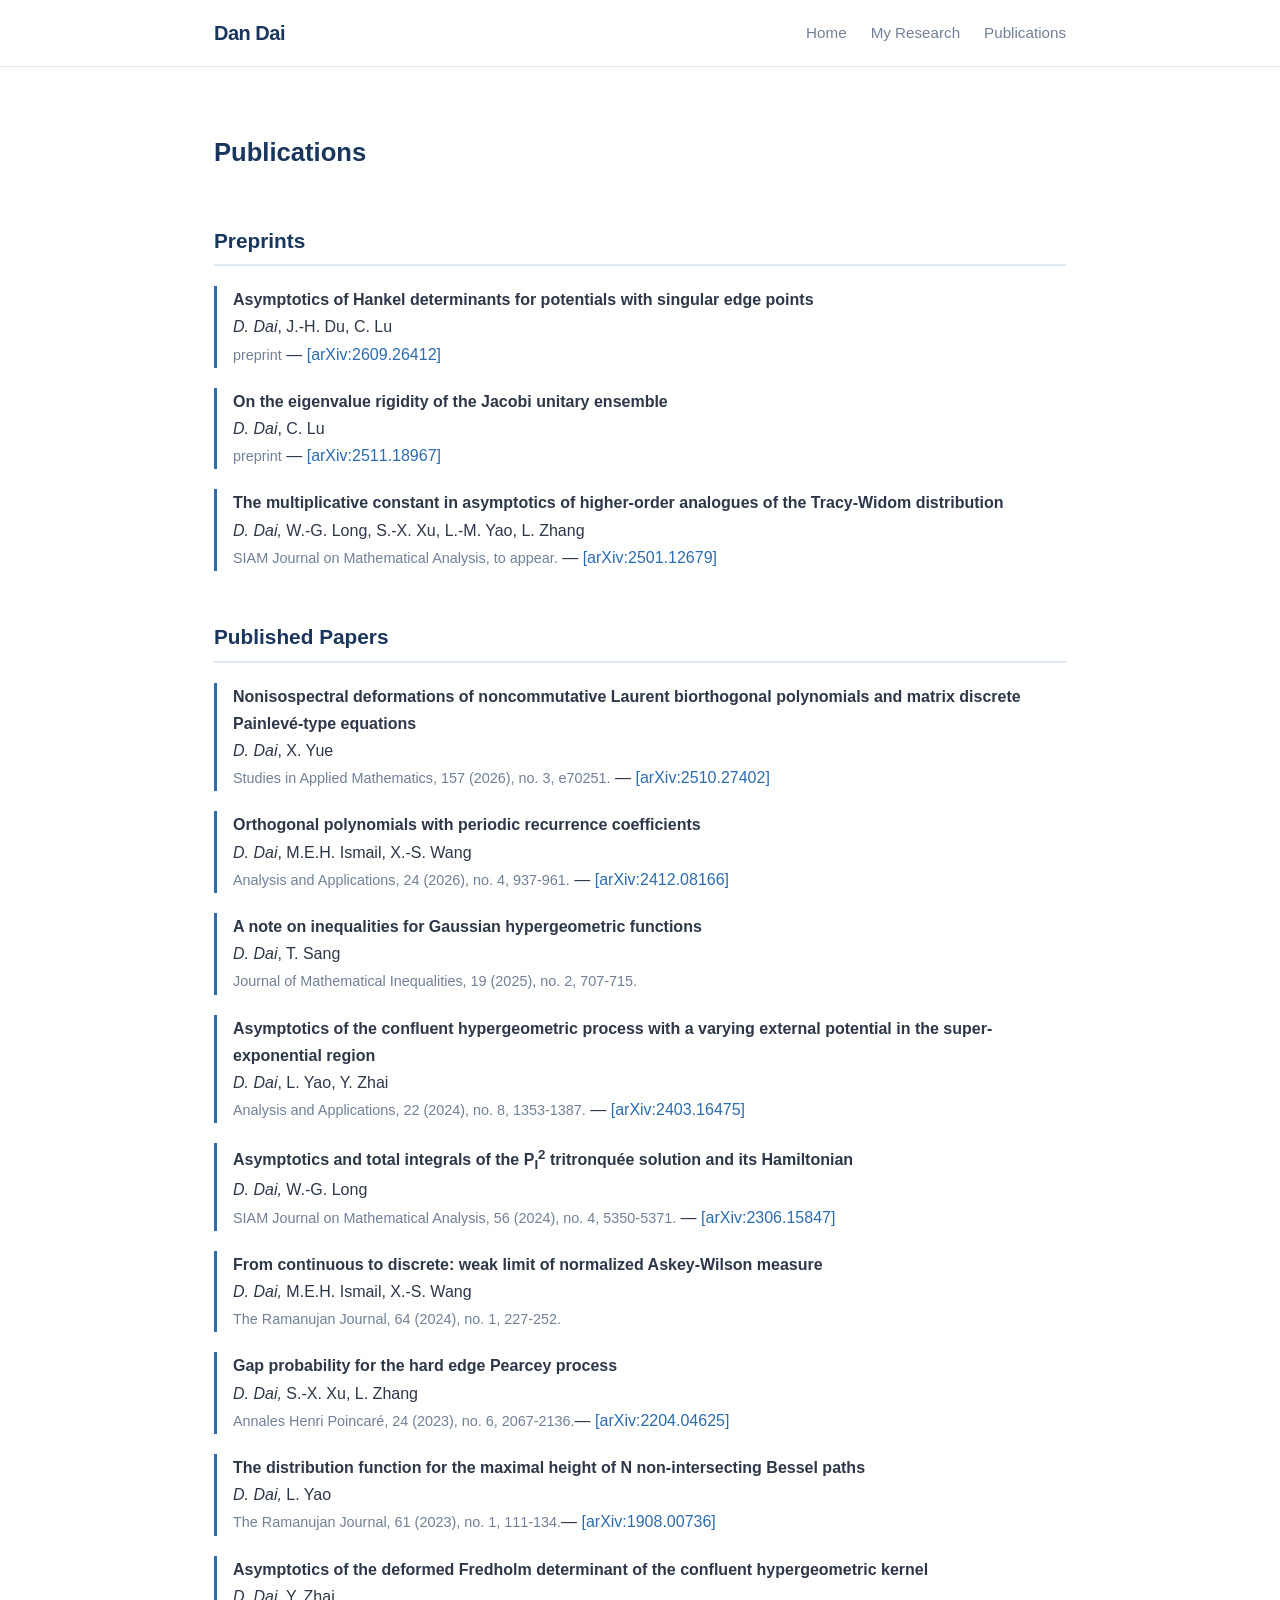
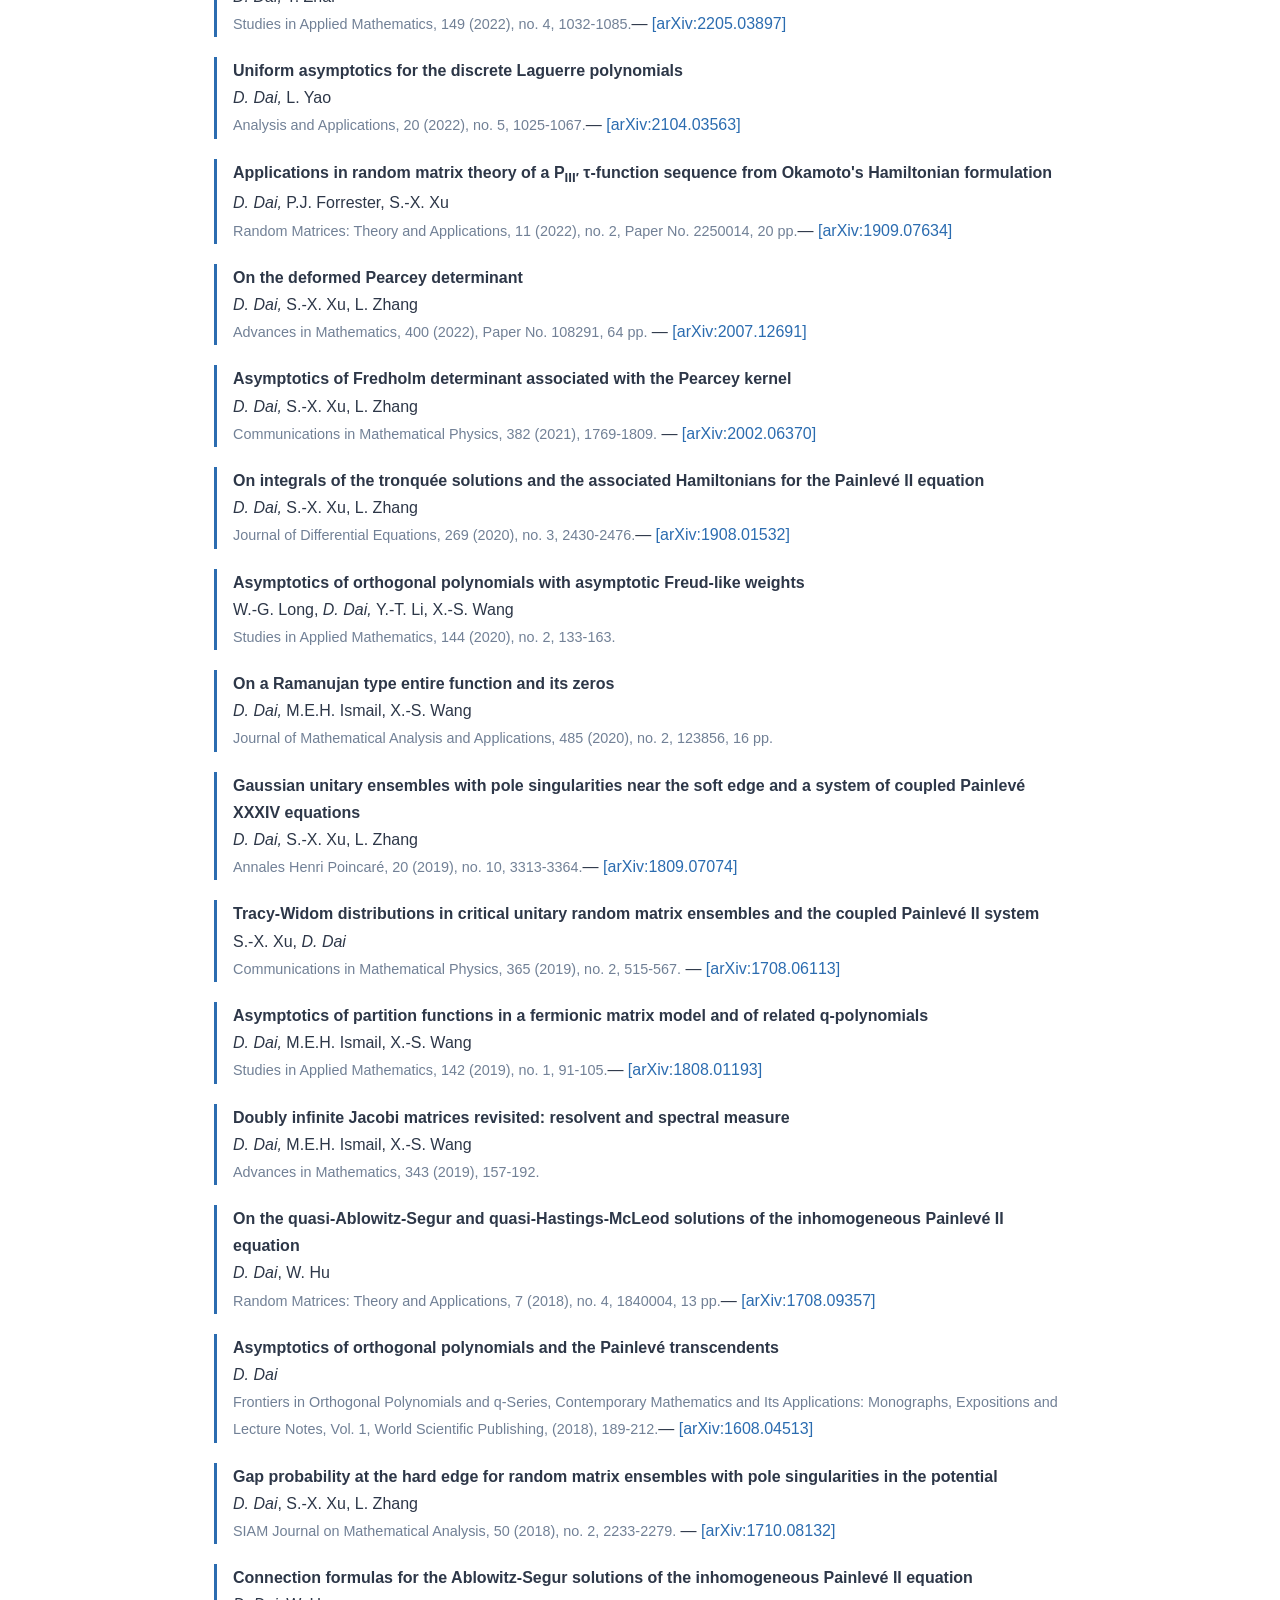
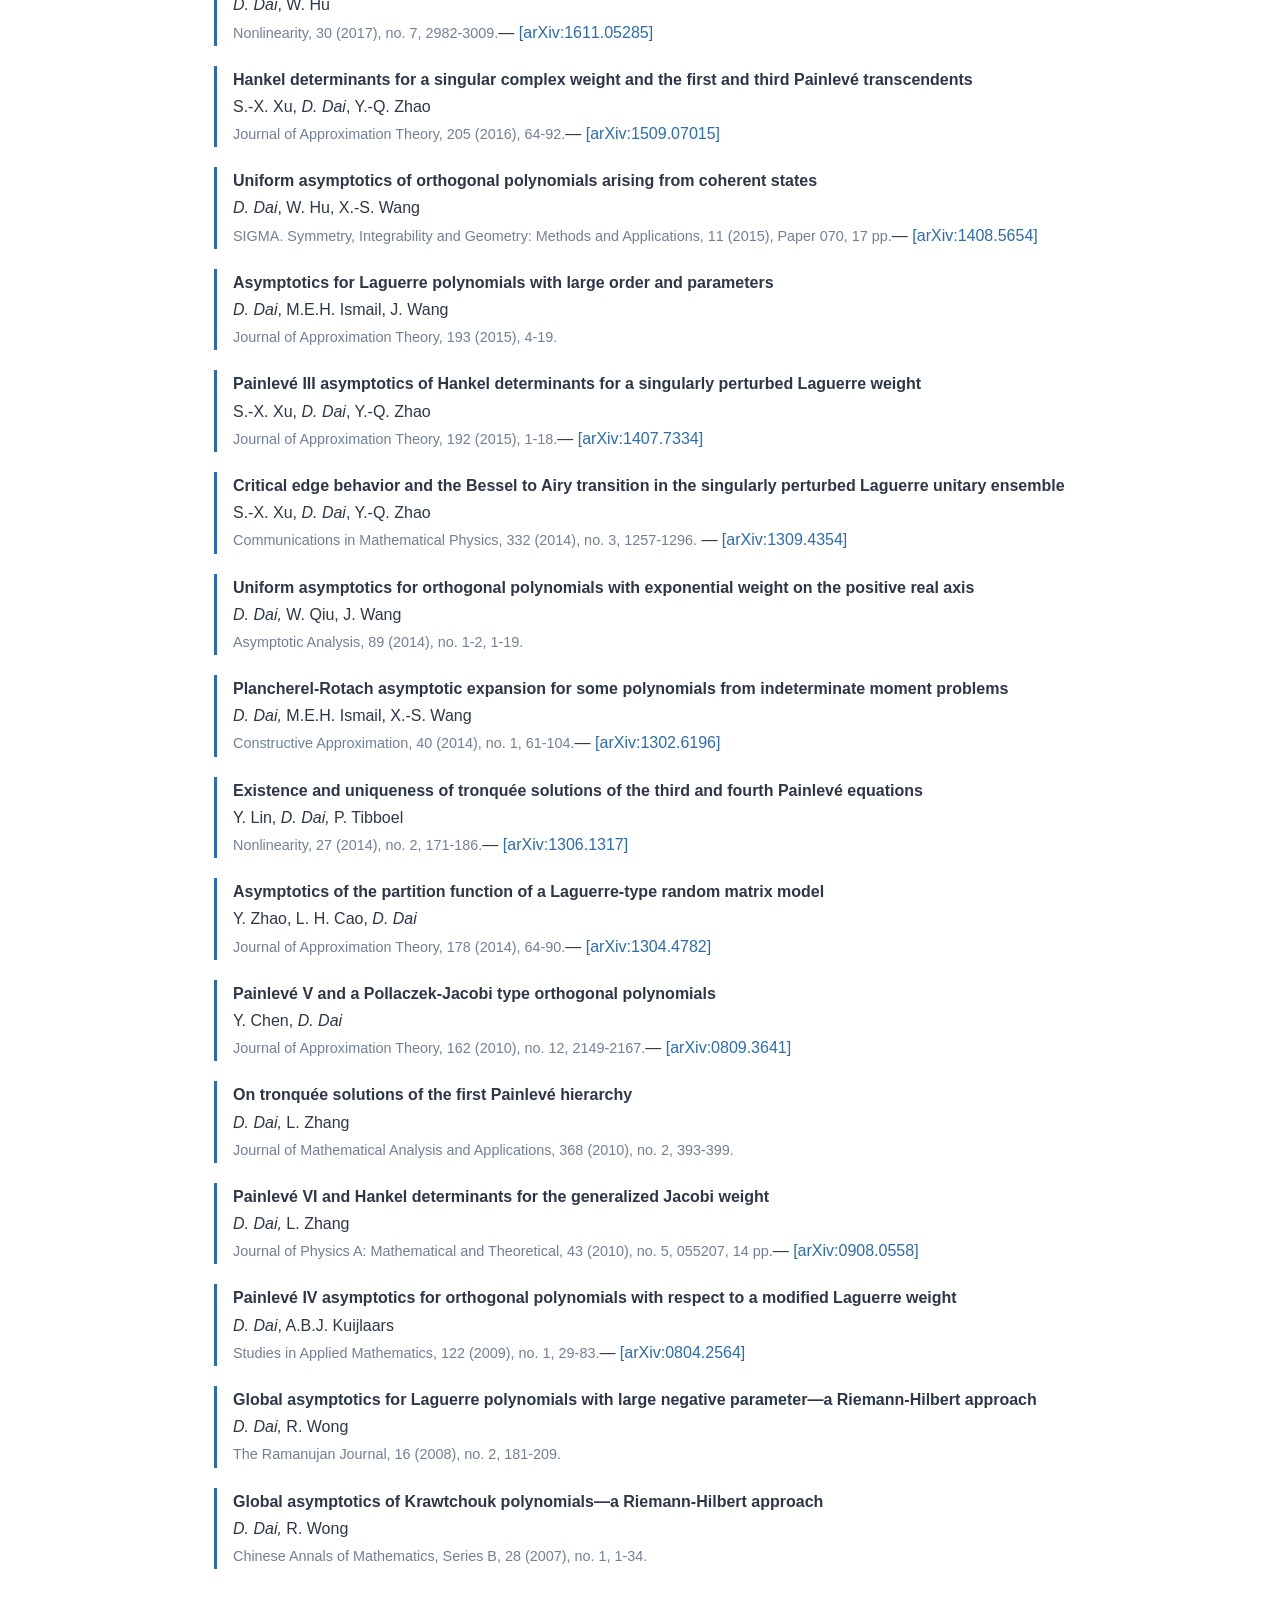
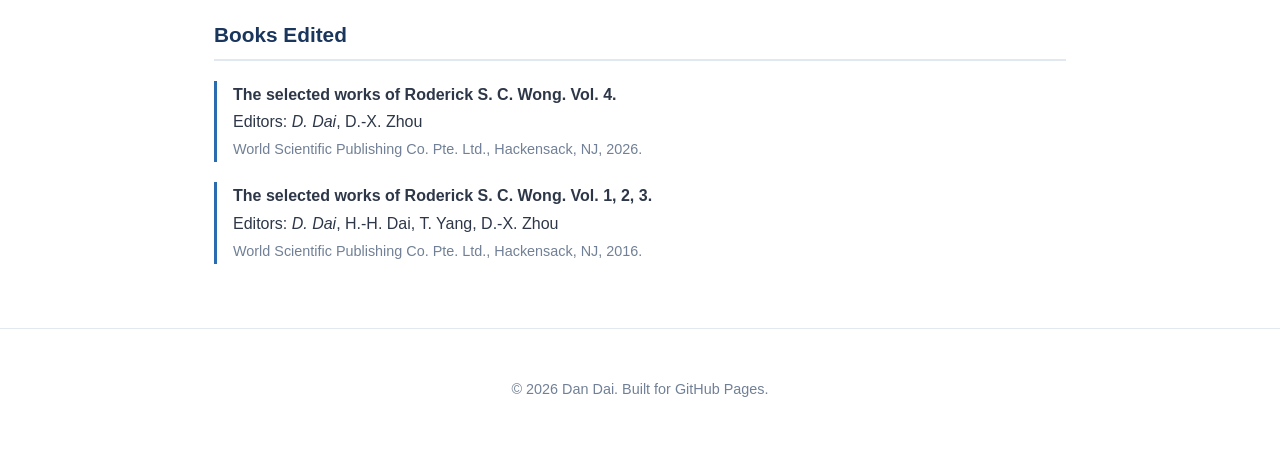
==== publications.html @ a32fab9c "Add files via upload The original files for my homepage in Sep. 2026." ====
<!DOCTYPE html>
<html lang="en">
<head>
  <meta charset="UTF-8" />
  <meta name="viewport" content="width=device-width, initial-scale=1.0" />
  <title>Publications | Dan Dai</title>
  <link rel="stylesheet" href="styles.css" />
</head>
<body>

  <header>
    <div class="nav-container">
      <a href="index.html" class="logo">Dan Dai</a>
      <nav>
        <ul>
          <li><a href="index.html">Home</a></li>
          <li><a href="research.html">My Research</a></li>
          <li><a href="publications.html">Publications</a></li>
          <!-- <li><a href="events.html">Events</a></li>-->
        </ul>
      </nav>
    </div>
  </header>

  <main class="section">
    <div class="container">
      <h2>Publications</h2>

      <!-- Category 1: Preprints -->
      <section class="pub-category">
        <h3>Preprints</h3>
        <ul class="pub-list">
        <li>
            <strong>Asymptotics of Hankel determinants for potentials with singular edge points</strong><br />
            <em>D. Dai</em>, J.-H. Du, C. Lu<br />
            <span class="conf">preprint</span> &mdash;
            <a href="https://arxiv.org/abs/2609.26412" target="_blank" rel="noopener noreferrer">[arXiv:2609.26412]</a>
          </li>
        <li>
            <strong>On the eigenvalue rigidity of the Jacobi unitary ensemble</strong><br />
            <em>D. Dai</em>, C. Lu<br />
            <span class="conf">preprint</span> &mdash;
            <a href="https://arxiv.org/abs/2511.18967" target="_blank" rel="noopener noreferrer">[arXiv:2511.18967]</a>
          </li>
        
        <li>
          <strong>The multiplicative constant in asymptotics of higher-order analogues of the Tracy-Widom distribution </strong><br />
          <em>D. Dai,</em> W.-G. Long, S.-X. Xu, L.-M. Yao, L. Zhang <br /> 
          <span class="conf">SIAM Journal on Mathematical Analysis, to appear.</span> &mdash;
          <a href="https://arxiv.org/abs/2501.12679" target="_blank" rel="noopener noreferrer">[arXiv:2501.12679]</a>
        </li>
        </ul>
      </section>

      <!-- Category 2: Published Papers -->
      <section class="pub-category">
        <h3>Published Papers</h3>
        <ul class="pub-list">
        <li>
            <strong>Nonisospectral deformations of noncommutative Laurent biorthogonal polynomials and matrix discrete Painlevé-type equations </strong><br />
            <em>D. Dai</em>, X. Yue<br />
            <span class="conf">Studies in Applied Mathematics, 157 (2026), no. 3, e70251.</span> &mdash;
            <a href="https://arxiv.org/abs/2510.27402" target="_blank" rel="noopener noreferrer">[arXiv:2510.27402]</a>
          </li>

        <li>
            <strong>Orthogonal polynomials with periodic recurrence coefficients </strong><br />
            <em>D. Dai</em>, M.E.H. Ismail, X.-S. Wang<br />
            <span class="conf">Analysis and Applications, 24 (2026), no. 4, 937-961.</span> &mdash;
            <a href="https://arxiv.org/abs/2412.08166" target="_blank" rel="noopener noreferrer">[arXiv:2412.08166]</a>
          </li>
          
        <li>
            <strong>A note on inequalities for Gaussian hypergeometric functions </strong><br />
            <em>D. Dai</em>, T. Sang<br />
            <span class="conf">Journal of Mathematical Inequalities, 19 (2025), no. 2, 707-715.</span> 
          </li>

        <li>
            <strong>Asymptotics of the confluent hypergeometric process with a varying external potential in the super-exponential region </strong><br />
            <em>D. Dai</em>, L. Yao, Y. Zhai<br />
            <span class="conf">Analysis and Applications, 22 (2024), no. 8, 1353-1387.</span> &mdash;
            <a href="https://arxiv.org/abs/2403.16475" target="_blank" rel="noopener noreferrer">[arXiv:2403.16475]</a>
          </li>

        <li>
          <strong>Asymptotics and total integrals of the P<sub>I</sub><sup>2</sup> tritronqu&eacute;e solution and its Hamiltonian </strong><br />
          <em>D. Dai,</em> W.-G. Long <br /> 
          <span class="conf">SIAM Journal on Mathematical Analysis, 56 (2024), no. 4, 5350-5371.</span> &mdash;
          <a href="https://arxiv.org/abs/2306.15847" target="_blank" rel="noopener noreferrer">[arXiv:2306.15847]</a>
        </li>
        
        <li>
          <strong>From continuous to discrete: weak limit of normalized Askey-Wilson measure</strong><br />
          <em>D. Dai,</em> M.E.H. Ismail, X.-S. Wang<br />
          <span class="conf">The Ramanujan Journal, 64 (2024), no. 1, 227-252.</span>
        </li>

        <li>
          <strong>Gap probability for the hard edge Pearcey process</strong><br />
          <em>D. Dai,</em> S.-X. Xu, L. Zhang<br />
          <span class="conf">Annales Henri Poincaré, 24 (2023), no. 6, 2067-2136.</span>&mdash;
            <a href="https://arxiv.org/abs/2204.04625" target="_blank" rel="noopener noreferrer">[arXiv:2204.04625]</a>
        </li>

        <li>
          <strong>The distribution function for the maximal height of N non-intersecting Bessel paths</strong><br />
          <em>D. Dai,</em> L. Yao<br />
          <span class="conf">The Ramanujan Journal, 61 (2023), no. 1, 111-134.</span>&mdash;
            <a href="https://arxiv.org/abs/1908.00736" target="_blank" rel="noopener noreferrer">[arXiv:1908.00736]</a>
        </li>

        <li>
          <strong>Asymptotics of the deformed Fredholm determinant of the confluent hypergeometric kernel</strong><br />
          <em>D. Dai,</em> Y. Zhai<br />
          <span class="conf">Studies in Applied Mathematics, 149 (2022), no. 4, 1032-1085.</span>&mdash;
            <a href="https://arxiv.org/abs/2205.03897" target="_blank" rel="noopener noreferrer">[arXiv:2205.03897]</a>
        </li>

        <li>
          <strong>Uniform asymptotics for the discrete Laguerre polynomials</strong><br />
          <em>D. Dai,</em> L. Yao<br />
          <span class="conf">Analysis and Applications, 20 (2022), no. 5, 1025-1067.</span>&mdash;
            <a href="https://arxiv.org/abs/2104.03563" target="_blank" rel="noopener noreferrer">[arXiv:2104.03563]</a>
        </li>

        <li>
          <strong>Applications in random matrix theory of a P<sub>III′</sub> &tau;-function sequence from Okamoto's Hamiltonian formulation</strong><br />
          <em>D. Dai,</em> P.J. Forrester, S.-X. Xu<br />
          <span class="conf">Random Matrices: Theory and Applications, 11 (2022), no. 2, Paper No. 2250014, 20 pp.</span>&mdash;
            <a href="https://arxiv.org/abs/1909.07634" target="_blank" rel="noopener noreferrer">[arXiv:1909.07634]</a>
        </li>

        <li>
          <strong>On the deformed Pearcey determinant </strong><br />
          <em>D. Dai,</em> S.-X. Xu, L. Zhang <br /> 
          <span class="conf">Advances in Mathematics, 400 (2022), Paper No. 108291, 64 pp.</span>  &mdash;
          <a href="https://arxiv.org/abs/2007.12691" target="_blank" rel="noopener noreferrer">[arXiv:2007.12691]</a>
        </li>


        <li>
          <strong>Asymptotics of Fredholm determinant associated with the Pearcey kernel </strong><br />
          <em>D. Dai,</em> S.-X. Xu, L. Zhang <br /> 
          <span class="conf">Communications in Mathematical Physics, 382 (2021), 1769-1809.</span> &mdash;
          <a href="https://arxiv.org/abs/2002.06370" target="_blank" rel="noopener noreferrer">[arXiv:2002.06370]</a>
        </li>

        <li>
          <strong>On integrals of the tronqu&eacute;e solutions and the associated Hamiltonians for the Painlev&eacute; II equation</strong><br />
          <em>D. Dai,</em> S.-X. Xu, L. Zhang<br />
          <span class="conf">Journal of Differential Equations, 269 (2020), no. 3, 2430-2476.</span>&mdash;
          <a href="https://arxiv.org/abs/1908.01532" target="_blank" rel="noopener noreferrer">[arXiv:1908.01532]</a>
        </li>

        <li>
          <strong>Asymptotics of orthogonal polynomials with asymptotic Freud-like weights</strong><br />
          W.-G. Long, <em>D. Dai,</em> Y.-T. Li, X.-S. Wang<br />
          <span class="conf">Studies in Applied Mathematics, 144 (2020), no. 2, 133-163.</span>
        </li>

        <li>
          <strong>On a Ramanujan type entire function and its zeros</strong><br />
          <em>D. Dai,</em> M.E.H. Ismail, X.-S. Wang<br />
          <span class="conf">Journal of Mathematical Analysis and Applications, 485 (2020), no. 2, 123856, 16 pp.</span>
        </li>

        <li>
          <strong>Gaussian unitary ensembles with pole singularities near the soft edge and a system of coupled Painlev&eacute; XXXIV equations</strong><br />
          <em>D. Dai,</em> S.-X. Xu, L. Zhang<br />
          <span class="conf">Annales Henri Poincaré, 20 (2019), no. 10, 3313-3364.</span>&mdash;
          <a href="https://arxiv.org/abs/1809.07074" target="_blank" rel="noopener noreferrer">[arXiv:1809.07074]</a>
        </li>

        <li>
          <strong>Tracy-Widom distributions in critical unitary random matrix ensembles and the coupled Painlevé II system </strong><br />
          S.-X. Xu, <em>D. Dai</em> <br /> 
          <span class="conf">Communications in Mathematical Physics, 365 (2019), no. 2, 515-567.</span> &mdash;
          <a href="https://arxiv.org/abs/1708.06113" target="_blank" rel="noopener noreferrer">[arXiv:1708.06113]</a>
        </li>

        <li>
          <strong>Asymptotics of partition functions in a fermionic matrix model and of related q-polynomials</strong><br />
          <em>D. Dai,</em> M.E.H. Ismail, X.-S. Wang<br />
          <span class="conf">Studies in Applied Mathematics, 142 (2019), no. 1, 91-105.</span>&mdash;
          <a href="https://arxiv.org/abs/1808.01193" target="_blank" rel="noopener noreferrer">[arXiv:1808.01193]</a>
        </li>

        <li>
          <strong>Doubly infinite Jacobi matrices revisited: resolvent and spectral measure</strong><br />
          <em>D. Dai,</em> M.E.H. Ismail, X.-S. Wang<br />
          <span class="conf">Advances in Mathematics, 343 (2019), 157-192.</span>
        </li>

        <li>
          <strong>On the quasi-Ablowitz-Segur and quasi-Hastings-McLeod solutions of the inhomogeneous Painlev&eacute; II equation</strong><br />
          <em>D. Dai</em>, W. Hu<br />
          <span class="conf">Random Matrices: Theory and Applications, 7 (2018), no. 4, 1840004, 13 pp.</span>&mdash;
          <a href="https://arxiv.org/abs/1708.09357" target="_blank" rel="noopener noreferrer">[arXiv:1708.09357]</a>
        </li>

        <li>
          <strong>Asymptotics of orthogonal polynomials and the Painlev&eacute; transcendents</strong><br />
          <em>D. Dai</em><br />
          <span class="conf">Frontiers in Orthogonal Polynomials and q-Series, Contemporary Mathematics and Its Applications: Monographs, Expositions and Lecture Notes, Vol. 1, World Scientific Publishing, (2018), 189-212.</span>&mdash;
          <a href="https://arxiv.org/abs/1608.04513" target="_blank" rel="noopener noreferrer">[arXiv:1608.04513]</a>
        </li>

        <li>
          <strong>Gap probability at the hard edge for random matrix ensembles with pole singularities in the potential </strong><br />
          <em>D. Dai</em>, S.-X. Xu, L. Zhang <br />
          <span class="conf">SIAM Journal on Mathematical Analysis, 50 (2018), no. 2, 2233-2279.</span> &mdash;
          <a href="https://arxiv.org/abs/1710.08132" target="_blank" rel="noopener noreferrer">[arXiv:1710.08132]</a>
        </li>

        <li>
          <strong>Connection formulas for the Ablowitz-Segur solutions of the inhomogeneous Painlev&eacute; II equation</strong><br />
          <em>D. Dai</em>, W. Hu<br />
          <span class="conf">Nonlinearity, 30 (2017), no. 7, 2982-3009.</span>&mdash;
          <a href="https://arxiv.org/abs/1611.05285" target="_blank" rel="noopener noreferrer">[arXiv:1611.05285]</a>
        </li>

        <li>
          <strong>Hankel determinants for a singular complex weight and the first and third Painlev&eacute; transcendents</strong><br />
          S.-X. Xu, <em>D. Dai</em>, Y.-Q. Zhao<br />
          <span class="conf">Journal of Approximation Theory, 205 (2016), 64-92.</span>&mdash;
          <a href="https://arxiv.org/abs/1509.07015" target="_blank" rel="noopener noreferrer">[arXiv:1509.07015]</a>
        </li>

        <li>
          <strong>Uniform asymptotics of orthogonal polynomials arising from coherent states</strong><br />
          <em>D. Dai</em>, W. Hu, X.-S. Wang<br />
          <span class="conf">SIGMA. Symmetry, Integrability and Geometry: Methods and Applications, 11 (2015), Paper 070, 17 pp.</span>&mdash;
          <a href="https://arxiv.org/abs/1408.5654" target="_blank" rel="noopener noreferrer">[arXiv:1408.5654]</a>
        </li>

        <li>
          <strong>Asymptotics for Laguerre polynomials with large order and parameters</strong><br />
          <em>D. Dai</em>, M.E.H. Ismail, J. Wang<br />
          <span class="conf">Journal of Approximation Theory, 193 (2015), 4-19.</span>
        </li>

        <li>
          <strong>Painlev&eacute; III asymptotics of Hankel determinants for a singularly perturbed Laguerre weight</strong><br />
          S.-X. Xu, <em>D. Dai</em>, Y.-Q. Zhao<br />
          <span class="conf">Journal of Approximation Theory, 192 (2015), 1-18.</span>&mdash;
          <a href="https://arxiv.org/abs/1407.7334" target="_blank" rel="noopener noreferrer">[arXiv:1407.7334]</a>
        </li>

        <li>
          <strong>Critical edge behavior and the Bessel to Airy transition in the singularly perturbed Laguerre unitary ensemble </strong><br />
          S.-X. Xu, <em>D. Dai</em>, Y.-Q. Zhao <br />
          <span class="conf">Communications in Mathematical Physics, 332 (2014), no. 3, 1257-1296.</span> &mdash;
          <a href="https://arxiv.org/abs/1309.4354" target="_blank" rel="noopener noreferrer">[arXiv:1309.4354]</a>
        </li>

        <li>
          <strong>Uniform asymptotics for orthogonal polynomials with exponential weight on the positive real axis</strong><br />
          <em>D. Dai,</em> W. Qiu, J. Wang<br />
          <span class="conf">Asymptotic Analysis, 89 (2014), no. 1-2, 1-19.</span>
        </li>

        <li>
          <strong>Plancherel-Rotach asymptotic expansion for some polynomials from indeterminate moment problems</strong><br />
          <em>D. Dai,</em> M.E.H. Ismail, X.-S. Wang<br />
          <span class="conf">Constructive Approximation, 40 (2014), no. 1, 61-104.</span>&mdash;
          <a href="https://arxiv.org/abs/1302.6196" target="_blank" rel="noopener noreferrer">[arXiv:1302.6196]</a>
        </li>

        <li>
          <strong>Existence and uniqueness of tronqu&eacute;e solutions of the third and fourth Painlev&eacute; equations</strong><br />
          Y. Lin, <em>D. Dai,</em> P. Tibboel<br />
          <span class="conf">Nonlinearity, 27 (2014), no. 2, 171-186.</span>&mdash;
          <a href="https://arxiv.org/abs/1306.1317" target="_blank" rel="noopener noreferrer">[arXiv:1306.1317]</a>
        </li>

        <li>
          <strong>Asymptotics of the partition function of a Laguerre-type random matrix model</strong><br />
          Y. Zhao, L. H. Cao, <em>D. Dai</em><br />
          <span class="conf">Journal of Approximation Theory, 178 (2014), 64-90.</span>&mdash;
          <a href="https://arxiv.org/abs/1304.4782" target="_blank" rel="noopener noreferrer">[arXiv:1304.4782]</a>
        </li>

        <li>
          <strong>Painlev&eacute; V and a Pollaczek-Jacobi type orthogonal polynomials</strong><br />
          Y. Chen, <em>D. Dai</em><br />
          <span class="conf">Journal of Approximation Theory, 162 (2010), no. 12, 2149-2167.</span>&mdash;
          <a href="https://arxiv.org/abs/0809.3641" target="_blank" rel="noopener noreferrer">[arXiv:0809.3641]</a>
        </li>

        <li>
          <strong>On tronqu&eacute;e solutions of the first Painlev&eacute; hierarchy</strong><br />
          <em>D. Dai,</em> L. Zhang<br />
          <span class="conf">Journal of Mathematical Analysis and Applications, 368 (2010), no. 2, 393-399.</span>
        </li>

        <li>
          <strong>Painlev&eacute; VI and Hankel determinants for the generalized Jacobi weight</strong><br />
          <em>D. Dai,</em> L. Zhang<br />
          <span class="conf">Journal of Physics A: Mathematical and Theoretical, 43 (2010), no. 5, 055207, 14 pp.</span>&mdash;
          <a href="https://arxiv.org/abs/0908.0558" target="_blank" rel="noopener noreferrer">[arXiv:0908.0558]</a>
        </li>

        <li>
          <strong>Painlevé IV asymptotics for orthogonal polynomials with respect to a modified Laguerre weight </strong><br />
          <em>D. Dai</em>, A.B.J. Kuijlaars<br />
          <span class="conf">Studies in Applied Mathematics, 122 (2009), no. 1, 29-83.</span>&mdash;
          <a href="https://arxiv.org/abs/0804.2564" target="_blank" rel="noopener noreferrer">[arXiv:0804.2564]</a>
        </li>

        <li>
          <strong>Global asymptotics for Laguerre polynomials with large negative parameter—a Riemann-Hilbert approach</strong><br />
          <em>D. Dai,</em> R. Wong<br />
          <span class="conf">The Ramanujan Journal, 16 (2008), no. 2, 181-209.</span>
        </li>

        <li>
          <strong>Global asymptotics of Krawtchouk polynomials—a Riemann-Hilbert approach</strong><br />
          <em>D. Dai,</em> R. Wong<br />
          <span class="conf">Chinese Annals of Mathematics, Series B, 28 (2007), no. 1, 1-34.</span>
        </li>


        
        </ul>
      </section>

      <!-- Category 3: Books Edited -->
      <section class="pub-category">
        <h3>Books Edited</h3>
        <ul class="pub-list">
          <li>
            <strong>The selected works of Roderick S. C. Wong. Vol. 4.</strong><br />
            Editors: <em>D. Dai</em>, D.-X. Zhou<br />
            <span class="conf">World Scientific Publishing Co. Pte. Ltd., Hackensack, NJ, 2026.</span>
          </li>

          <li>
            <strong>The selected works of Roderick S. C. Wong. Vol. 1, 2, 3.</strong><br />
            Editors: <em>D. Dai</em>, H.-H. Dai, T. Yang, D.-X. Zhou<br />
            <span class="conf">World Scientific Publishing Co. Pte. Ltd., Hackensack, NJ, 2016.</span>
          </li>
        </ul>
      </section>

    </div>
  </main>

  <footer>
    <div class="container">
      <p>&copy; 2026 Dan Dai. Built for GitHub Pages.</p>
    </div>
  </footer>

</body>
</html>
---- styles.css ----
:root {
  --bg: #ffffff;
  --text: #2d3748;
  --text-light: #718096;
  --primary: #1a365d;
  --accent: #2b6cb0;
  --surface: #f7fafc;
  --border: #e2e8f0;
  --font-main: -apple-system, BlinkMacSystemFont, "Segoe UI", Roboto, Helvetica, Arial, sans-serif;
}

* {
  box-sizing: border-box;
  margin: 0;
  padding: 0;
}

body {
  font-family: var(--font-main);
  color: var(--text);
  line-height: 1.7;
  background: var(--bg);
}

.container {
  max-width: 900px;
  margin: 0 auto;
  padding: 0 1.5rem;
}

/* Header & Navigation */
header {
  border-bottom: 1px solid var(--border);
  position: sticky;
  top: 0;
  background: rgba(255, 255, 255, 0.95);
  backdrop-filter: blur(5px);
  z-index: 100;
}

.nav-container {
  max-width: 900px;
  margin: 0 auto;
  display: flex;
  justify-content: space-between;
  align-items: center;
  padding: 1rem 1.5rem;
}

.logo {
  font-size: 1.25rem;
  font-weight: 700;
  color: var(--primary);
  text-decoration: none;
  letter-spacing: -0.5px;
}

nav ul {
  display: flex;
  list-style: none;
  gap: 1.5rem;
}

nav a {
  text-decoration: none;
  color: var(--text-light);
  font-weight: 500;
  font-size: 0.95rem;
}

nav a:hover {
  color: var(--primary);
}

/* Hero Section */
.hero {
  padding: 5rem 0 3.5rem;
  border-bottom: 1px solid var(--border);
}

.hero h1 {
  font-size: 2.5rem;
  color: var(--primary);
  margin-bottom: 0.5rem;
}

.subtitle {
  font-size: 1.25rem;
  color: var(--accent);
  margin-bottom: 0.25rem;
}

/* Multi-line Affiliation */
.affiliation {
  margin-top: 0.5rem;
  margin-bottom: 1.25rem;
}

.affiliation p {
  color: var(--text-light);
  line-height: 1.4;
  margin: 0;
}

/* Contact Details */
.contact-info {
  list-style: none;
  padding: 0;
  margin-bottom: 2.75rem; /* Expanded gap before buttons */
  display: flex;
  flex-direction: column;
  gap: 0.35rem;
  font-size: 0.95rem;
}

.contact-info strong {
  color: var(--primary);
  min-width: 60px;
  display: inline-block;
}

.contact-info a {
  color: var(--accent);
  text-decoration: none;
}

.contact-info a:hover {
  text-decoration: underline;
}

/* Action Buttons */
.hero-actions {
  display: flex;
  gap: 1rem;
}

.btn {
  display: inline-block;
  padding: 0.6rem 1.2rem;
  border-radius: 6px;
  text-decoration: none;
  font-size: 0.95rem;
  font-weight: 500;
  transition: background-color 0.2s ease, border-color 0.2s ease;
}

.btn.primary {
  background: var(--primary);
  color: #ffffff;
}

.btn.primary:hover {
  background: var(--accent);
}

.btn.secondary {
  border: 1px solid var(--border);
  color: var(--text);
  background: #ffffff;
}

.btn.secondary:hover {
  background: var(--surface);
}

/* General Sections */
.section {
  padding: 4rem 0;
}

.section h2 {
  font-size: 1.6rem;
  color: var(--primary);
  margin-bottom: 1.25rem;
}

.bg-light {
  background: var(--surface);
  border-top: 1px solid var(--border);
  border-bottom: 1px solid var(--border);
}

/* Research Cards */
.grid {
  display: grid;
  grid-template-columns: repeat(auto-fit, minmax(280px, 1fr));
  gap: 1.5rem;
}

.card {
  background: #ffffff;
  padding: 1.5rem;
  border-radius: 8px;
  border: 1px solid var(--border);
}

.card h3 {
  font-size: 1.15rem;
  margin-bottom: 0.5rem;
  color: var(--primary);
}

/* Publication List */
.pub-list {
  list-style: none;
  display: flex;
  flex-direction: column;
  gap: 1.25rem;
}

.pub-list li {
  border-left: 3px solid var(--accent);
  padding-left: 1rem;
}

.pub-list a {
  color: var(--accent);
  text-decoration: none;
  font-weight: 500;
}

.pub-list a:hover {
  text-decoration: underline;
}

.conf {
  color: var(--text-light);
  font-size: 0.9rem;
}

/* Footer */
footer {
  padding: 3rem 0;
  text-align: center;
  border-top: 1px solid var(--border);
  color: var(--text-light);
  font-size: 0.9rem;
}

footer a {
  color: var(--accent);
  text-decoration: none;
}

footer a:hover {
  text-decoration: underline;
}

/* Publication Categories */
.pub-category {
  margin-top: 3rem;
}

.pub-category h3 {
  font-size: 1.3rem;
  color: var(--primary);
  margin-bottom: 1.25rem;
  padding-bottom: 0.4rem;
  border-bottom: 2px solid var(--border);
}

/* Enable button wrapping for multiple profile links */
.hero-actions {
  display: flex;
  flex-wrap: wrap;
  gap: 0.75rem;
}

/* Generous space beneath all paragraphs in content sections */
.section p {
  margin-bottom: 1.0rem; /* Increase to 3rem if you want even more space */
  line-height: 1.85;
}

.section p:last-child {
  margin-bottom: 0;
}
/* Two-Column Hero Layout */
.hero-layout {
  display: flex;
  justify-content: space-between;
  align-items: center;
  gap: 3rem;
}

.hero-content {
  flex: 1;
}

/* Profile Photo Styling */
.hero-image {
  flex-shrink: 0;
}

.hero-image img {
  width: 260px;
  height: 330px;
  object-fit: cover;
  border-radius: 12px;
  border: 1px solid var(--border);
  box-shadow: 0 4px 12px rgba(0, 0, 0, 0.08);
  display: block;
}

/* Responsive adjustment for mobile screens */
@media (max-width: 768px) {
  .hero-layout {
    flex-direction: column-reverse;
    align-items: flex-start;
    gap: 2rem;
  }

  .hero-image img {
    width: 200px;
    height: 250px;
  }
}

/* Supervised Group Styles */
.supervision-section {
  margin-top: 4rem;
}

.group-title {
  font-size: 1.25rem;
  color: var(--primary);
  margin: 2rem 0 1rem;
  padding-bottom: 0.35rem;
  border-bottom: 2px solid var(--border);
}

.people-list {
  list-style: none;
  padding: 0;
  display: flex;
  flex-direction: column;
  gap: 1.25rem;
}

.people-list li {
  border-left: 3px solid var(--accent);
  padding-left: 1rem;
  line-height: 1.6;
}

.person-name {
  font-weight: 600;
  color: var(--text);
}

.person-role, .thesis {
  color: var(--text-light);
  font-size: 0.95rem;
}

.next-pos {
  color: var(--accent);
  font-size: 0.9rem;
  font-weight: 500;
}

/* Callout Box for Prospective Students */
.callout-box {
  margin-top: 3rem;
  padding: 1.5rem;
  background-color: var(--surface);
  border: 1px solid var(--border);
  border-radius: 8px;
}

.callout-box h4 {
  color: var(--primary);
  font-size: 1.15rem;
  margin-bottom: 0.5rem;
}

.callout-box p {
  color: var(--text);
  margin-bottom: 0.5rem;
}
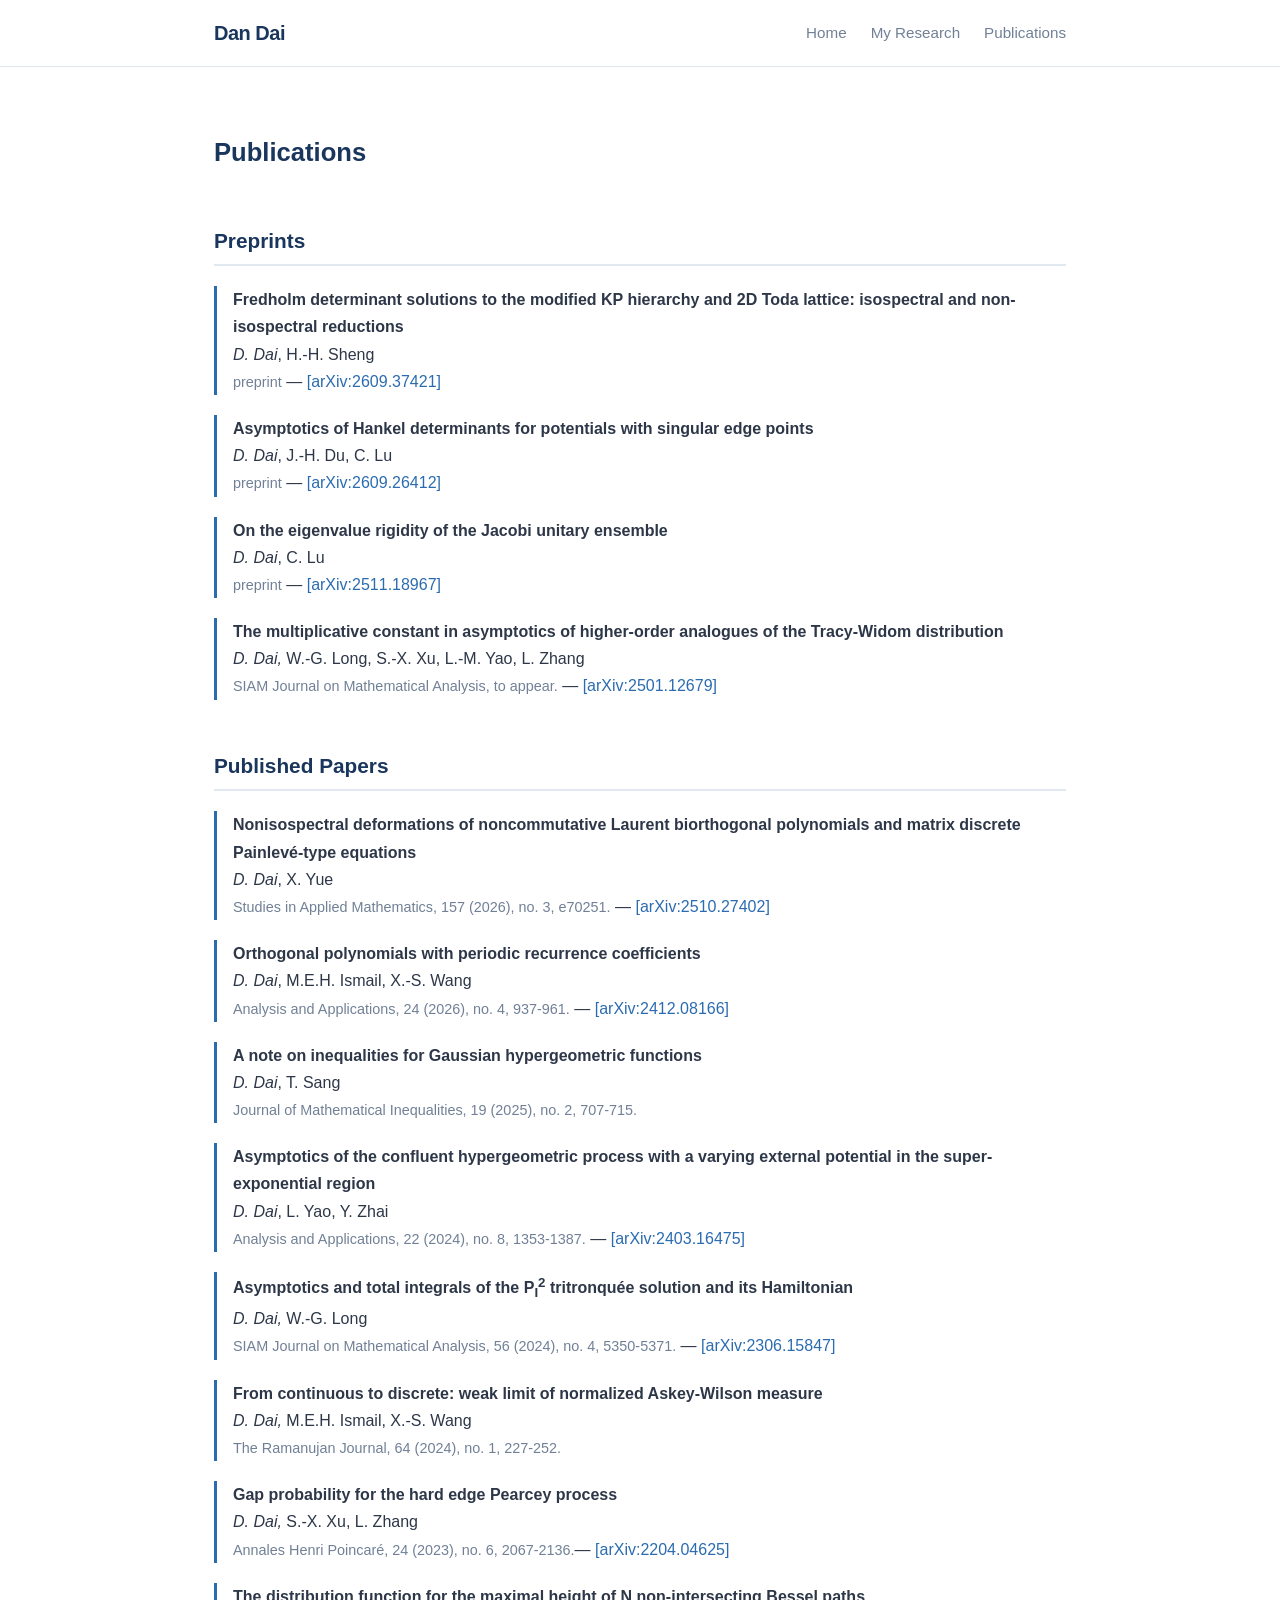
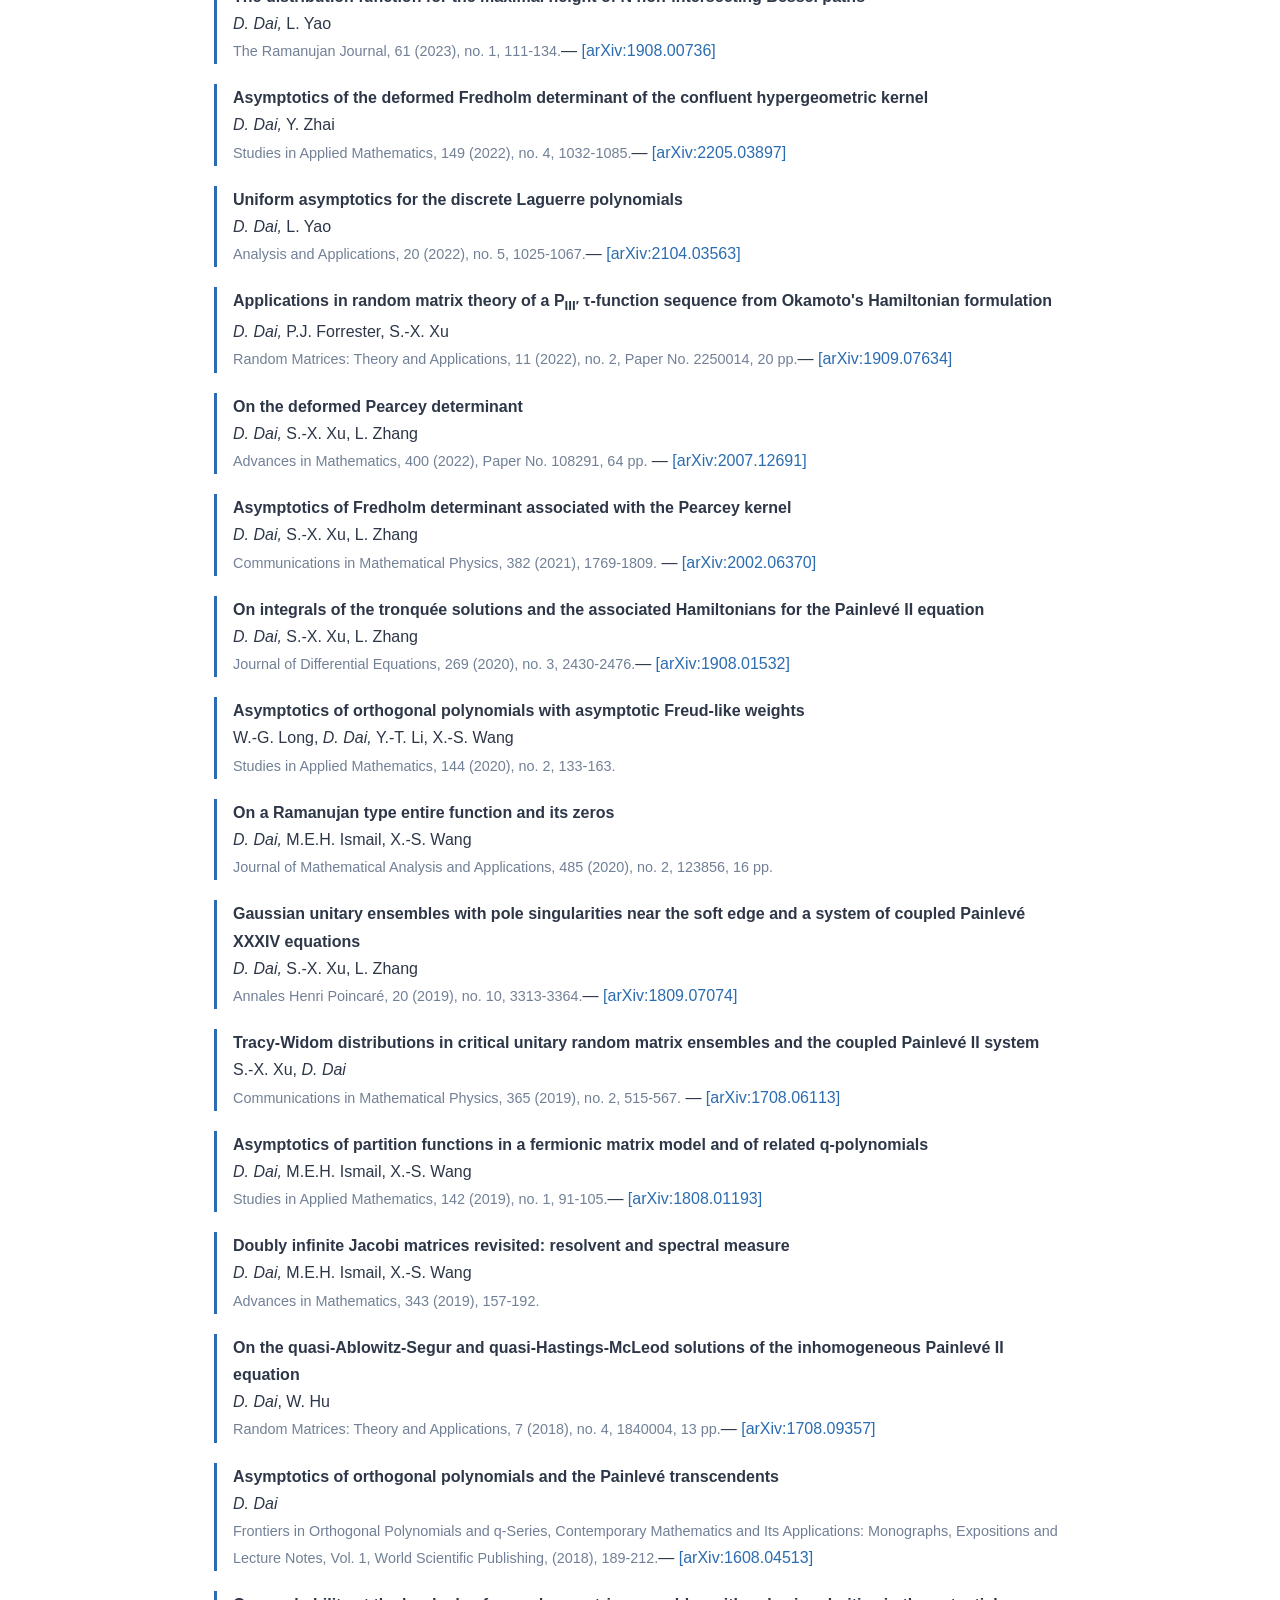
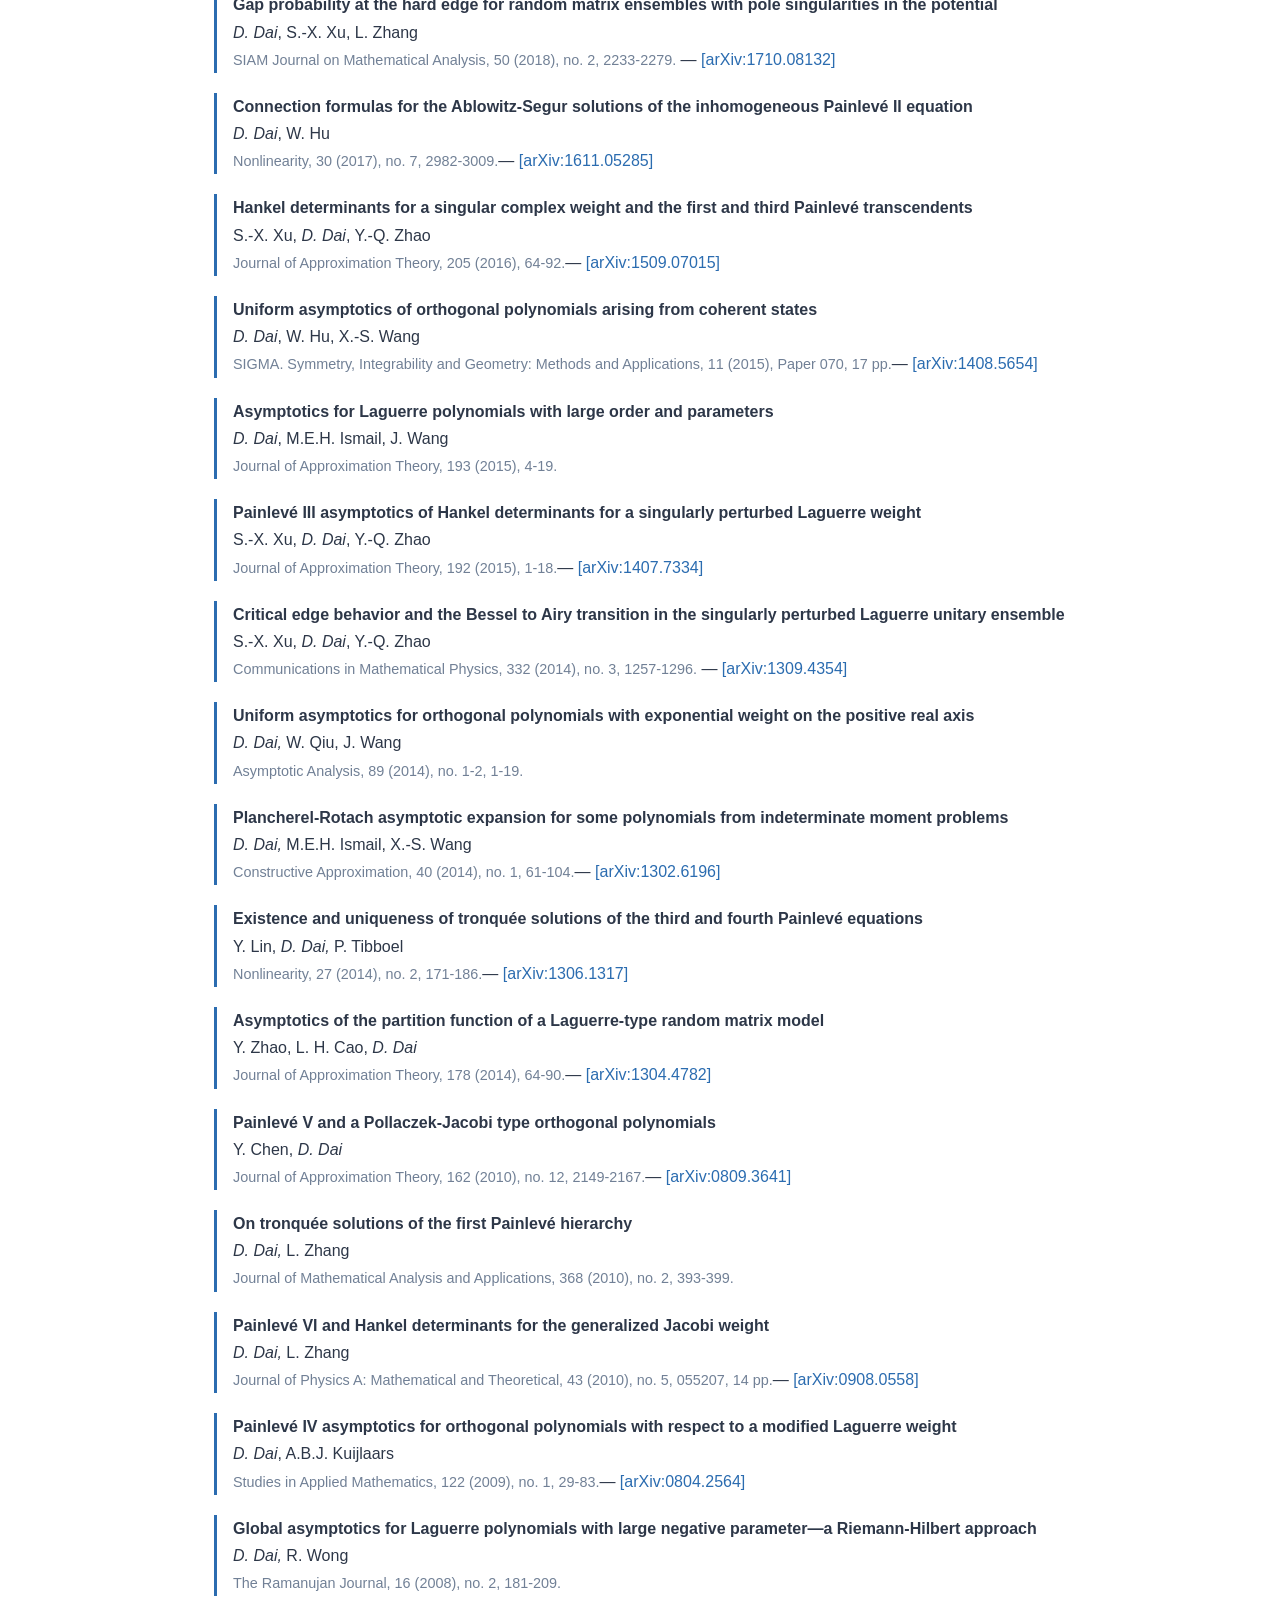
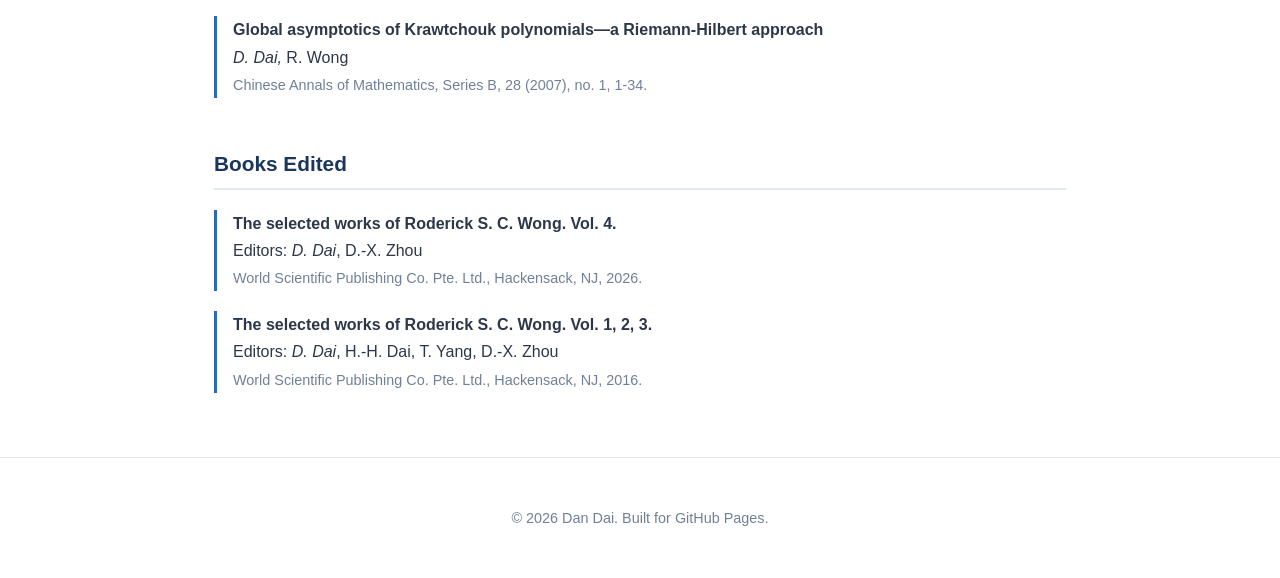
==== commit a4c9bff2: "Add files via upload" ====
--- a/publications.html
+++ b/publications.html
@@ -31,6 +31,12 @@
         <h3>Preprints</h3>
         <ul class="pub-list">
         <li>
+            <strong>Fredholm determinant solutions to the modified KP hierarchy and 2D Toda lattice: isospectral and non-isospectral reductions</strong><br />
+            <em>D. Dai</em>, H.-H. Sheng<br />
+            <span class="conf">preprint</span> &mdash;
+            <a href="https://arxiv.org/abs/2609.37421" target="_blank" rel="noopener noreferrer">[arXiv:2609.37421]</a>
+          </li>
+        <li>
             <strong>Asymptotics of Hankel determinants for potentials with singular edge points</strong><br />
             <em>D. Dai</em>, J.-H. Du, C. Lu<br />
             <span class="conf">preprint</span> &mdash;
